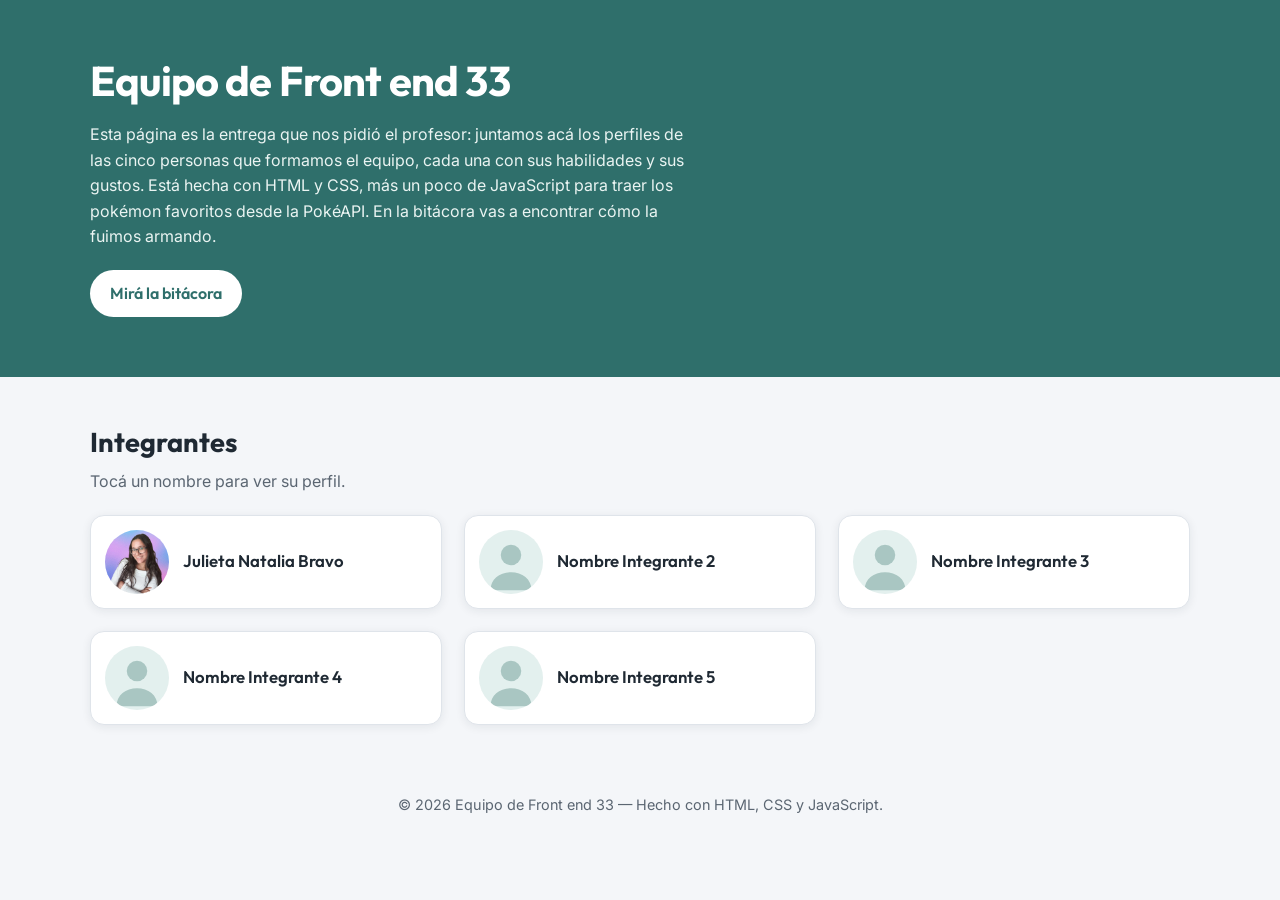
==== index.html @ 2c39d165 "feat init and julieta's profile" ====
<!DOCTYPE html>
<html lang="es-AR">
<head>
  <meta charset="UTF-8">
  <meta name="viewport" content="width=device-width, initial-scale=1">
  <title>Equipo de Front end 33 — Inicio</title>
  <meta name="description" content="Perfiles de los cinco integrantes del Equipo de Front end 33.">
  <link rel="preconnect" href="https://fonts.googleapis.com">
  <link rel="preconnect" href="https://fonts.gstatic.com" crossorigin>
  <link href="https://fonts.googleapis.com/css2?family=Inter:wght@400;500;600&family=Outfit:wght@600;700&display=swap" rel="stylesheet">
  <link rel="stylesheet" href="css/estilos.css">
</head>
<body>

  <header class="encabezado">
    <div class="contenedor">
      <h1 class="encabezado__equipo">Equipo de Front end 33</h1>
      <p class="encabezado__descripcion">
        Esta página es la entrega que nos pidió el profesor: juntamos acá los perfiles de
        las cinco personas que formamos el equipo, cada una con sus habilidades y sus gustos.
        Está hecha con HTML y CSS, más un poco de JavaScript para traer los pokémon
        favoritos desde la PokéAPI. En la bitácora vas a encontrar cómo la fuimos armando.
      </p>
      <a class="boton" href="bitacora.html">Mirá la bitácora</a>
    </div>
  </header>

  <main>
    <section class="seccion contenedor">
      <h2 class="seccion__titulo">Integrantes</h2>
      <p class="seccion__bajada">Tocá un nombre para ver su perfil.</p>

      <ul class="integrantes">
        <li class="integrante">
          <a class="integrante__enlace" href="perfiles/integrante-1.html">
            <span class="integrante__avatar integrante__avatar--juli" aria-hidden="true"></span>
            <span class="integrante__datos">
              <span class="integrante__nombre">Julieta Natalia Bravo</span>
            </span>
          </a>
        </li>

        <li class="integrante">
          <a class="integrante__enlace" href="perfiles/integrante-2.html">
            <span class="integrante__avatar" aria-hidden="true"></span>
            <span class="integrante__datos">
              <span class="integrante__nombre">Nombre Integrante 2</span>
            </span>
          </a>
        </li>

        <li class="integrante">
          <a class="integrante__enlace" href="perfiles/integrante-3.html">
            <span class="integrante__avatar" aria-hidden="true"></span>
            <span class="integrante__datos">
              <span class="integrante__nombre">Nombre Integrante 3</span>
            </span>
          </a>
        </li>

        <li class="integrante">
          <a class="integrante__enlace" href="perfiles/integrante-4.html">
            <span class="integrante__avatar" aria-hidden="true"></span>
            <span class="integrante__datos">
              <span class="integrante__nombre">Nombre Integrante 4</span>
            </span>
          </a>
        </li>

        <li class="integrante">
          <a class="integrante__enlace" href="perfiles/integrante-5.html">
            <span class="integrante__avatar" aria-hidden="true"></span>
            <span class="integrante__datos">
              <span class="integrante__nombre">Nombre Integrante 5</span>
            </span>
          </a>
        </li>
      </ul>
    </section>
  </main>

  <footer class="pie contenedor">
    <p>© 2026 Equipo de Front end 33 — Hecho con HTML, CSS y JavaScript.</p>
  </footer>

</body>
</html>
---- css/estilos.css ----
/* =========================================================
   Equipo — hoja de estilos única
   Mobile first + breakpoints en 400px, 900px y 1200px
   ========================================================= */

/* ---------- Reset mínimo ---------- */
*,
*::before,
*::after {
  box-sizing: border-box;
}

html {
  -webkit-text-size-adjust: 100%;
}

body,
h1,
h2,
h3,
p,
ul,
figure {
  margin: 0;
}

ul {
  padding: 0;
  list-style: none;
}

img {
  display: block;
  max-width: 100%;
  height: auto;
}

/* ---------- Variables ---------- */
:root {
  /* Tipografías de Google Fonts (se cargan desde el <head> de cada HTML).
     Si la fuente no llega a cargar, cae en las del sistema. */
  --fuente-titulos: "Outfit", "Segoe UI", "Helvetica Neue", Arial, sans-serif;
  --fuente-texto: "Inter", "Segoe UI", "Helvetica Neue", Arial, sans-serif;

  --color-fondo: #f4f6f9;
  --color-superficie: #ffffff;
  --color-texto: #1f2933;
  --color-suave: #5b6672;
  --color-acento: #2f6f6b;
  --color-acento-claro: #e3f0ee;
  --color-borde: #dfe4ea;

  --radio: 14px;
  --sombra: 0 2px 10px rgba(31, 41, 51, 0.08);
  --ancho-maximo: 1100px;
  --gutter: 16px;
}

/* ---------- Base ---------- */
body {
  font-family: var(--fuente-texto);
  background-color: var(--color-fondo);
  color: var(--color-texto);
  line-height: 1.6;
  /* Evita desbordes horizontales con palabras largas o URLs */
  overflow-wrap: break-word;
  word-break: break-word;
}

a {
  color: var(--color-acento);
}

/* Títulos y textos destacados usan la tipografía de display */
h1,
h2,
h3,
.encabezado__equipo,
.perfil__nombre,
.integrante__nombre,
.entrada__titulo,
.boton {
  font-family: var(--fuente-titulos);
}

/* ---------- Contenedor ---------- */
.contenedor {
  width: 100%;
  max-width: var(--ancho-maximo);
  margin-inline: auto;
  padding-inline: var(--gutter);
}

/* ---------- Encabezado ---------- */
.encabezado {
  background-color: var(--color-acento);
  color: #ffffff;
  padding-block: 32px 36px;
}

.encabezado__equipo {
  font-size: clamp(1.6rem, 6vw, 2.6rem);
  line-height: 1.2;
  letter-spacing: -0.02em;
}

.encabezado__descripcion {
  margin-top: 16px;
  max-width: 60ch;
  color: #eaf4f2;
}

/* ---------- Botones / enlaces destacados ---------- */
.boton {
  display: inline-block;
  margin-top: 20px;
  padding: 11px 20px;
  border-radius: 999px;
  background-color: #ffffff;
  color: var(--color-acento);
  font-weight: 600;
  text-decoration: none;
  /* No deja que el botón empuje el ancho de la página */
  max-width: 100%;
}

.boton:hover,
.boton:focus {
  background-color: var(--color-acento-claro);
}

.boton--secundario {
  background-color: transparent;
  border: 1px solid var(--color-borde);
  color: var(--color-acento);
}

.boton--secundario:hover,
.boton--secundario:focus {
  background-color: var(--color-acento-claro);
}

/* ---------- Secciones ---------- */
.seccion {
  padding-block: 32px;
}

.seccion__titulo {
  font-size: clamp(1.25rem, 4.5vw, 1.7rem);
  margin-bottom: 4px;
}

.seccion__bajada {
  color: var(--color-suave);
  margin-bottom: 20px;
  max-width: 60ch;
}

/* ---------- Grilla de integrantes ---------- */
.integrantes {
  display: grid;
  grid-template-columns: 1fr;
  gap: 14px;
}

.integrante {
  /* Clave para que el contenido no desborde la celda de la grilla */
  min-width: 0;
}

.integrante__enlace {
  display: flex;
  align-items: center;
  gap: 14px;
  min-width: 0;
  padding: 14px;
  background-color: var(--color-superficie);
  border: 1px solid var(--color-borde);
  border-radius: var(--radio);
  box-shadow: var(--sombra);
  text-decoration: none;
  color: inherit;
  transition: transform 0.15s ease, border-color 0.15s ease;
}

.integrante__enlace:hover,
.integrante__enlace:focus {
  border-color: var(--color-acento);
  transform: translateY(-2px);
}

.integrante__avatar {
  flex: 0 0 auto;
  width: 56px;
  height: 56px;
  border-radius: 50%;
  background-color: var(--color-acento-claro);
  background-image: url("data:image/svg+xml,%3Csvg xmlns='http://www.w3.org/2000/svg' viewBox='0 0 200 200'%3E%3Crect width='200' height='200' fill='%23e3f0ee'/%3E%3Ccircle cx='100' cy='78' r='32' fill='%23a9c6c2'/%3E%3Cpath d='M36 188c0-35 29-56 64-56s64 21 64 56z' fill='%23a9c6c2'/%3E%3C/svg%3E");
  background-size: cover;
  background-position: center;
}

/* Foto real de cada integrante en el listado del inicio.
   Para los demás, agregá un modificador igual con su imagen. */
.integrante__avatar--juli {
  background-image: url("../imgs/Juli.jpg");
}

.integrante__datos {
  min-width: 0;
}

.integrante__nombre {
  font-size: 1.05rem;
  font-weight: 600;
}

/* ---------- Tarjeta de perfil ---------- */
.perfil {
  display: grid;
  grid-template-columns: 1fr;
  gap: 20px;
  padding: 20px;
  background-color: var(--color-superficie);
  border: 1px solid var(--color-borde);
  border-radius: var(--radio);
  box-shadow: var(--sombra);
}

.perfil__foto {
  width: 100%;
  max-width: 260px;
  margin-inline: auto;
  aspect-ratio: 1 / 1;
  object-fit: cover;
  border-radius: var(--radio);
  background-color: var(--color-acento-claro);
}

/* Columna izquierda: foto + pokébola */
.perfil__columna {
  min-width: 0;
}

.perfil__info {
  min-width: 0;
}

/* ---------- Pokébola (PokéAPI) ---------- */
.pokemon {
  min-width: 0;
  margin-top: 18px;
  text-align: center;
}

.pokemon__intro {
  font-size: 0.85rem;
  color: var(--color-suave);
}

/* La pokébola está dibujada con CSS: no usa ninguna imagen */
.pokebola {
  display: block;
  width: 72px;
  height: 72px;
  margin: 10px auto 0;
  padding: 0;
  border: 3px solid var(--color-texto);
  border-radius: 50%;
  background-image: linear-gradient(
    to bottom,
    #e63946 0 calc(50% - 3px),
    var(--color-texto) calc(50% - 3px) calc(50% + 3px),
    #ffffff calc(50% + 3px) 100%
  );
  cursor: pointer;
  position: relative;
  transition: transform 0.15s ease;
}

.pokebola::after {
  content: "";
  position: absolute;
  top: 50%;
  left: 50%;
  width: 24px;
  height: 24px;
  margin: -12px 0 0 -12px;
  background-color: #ffffff;
  border: 3px solid var(--color-texto);
  border-radius: 50%;
}

.pokebola:hover,
.pokebola:focus-visible {
  transform: scale(1.08);
}

.pokebola:active {
  transform: scale(0.95);
}

.pokebola--cargando {
  animation: temblar 0.5s ease-in-out infinite;
}

@keyframes temblar {
  0%, 100% { transform: rotate(0deg); }
  25% { transform: rotate(-12deg); }
  75% { transform: rotate(12deg); }
}

/* Si la persona pidió menos animaciones, no la hacemos temblar */
@media (prefers-reduced-motion: reduce) {
  .pokebola,
  .pokebola--cargando,
  .pokemon__tarjeta--aparece {
    animation: none;
    transition: none;
  }
}

.pokemon__estado {
  margin-top: 10px;
  font-size: 0.85rem;
  color: var(--color-suave);
  /* line-height y min-height van atados a propósito: el alto reservado es
     exactamente un renglón, así el texto aparece sin empujar la tarjeta.
     Si cambiás uno, cambiá el otro. */
  line-height: 1.4;
  min-height: 1.4em;
}

.pokemon__lista {
  margin-top: 12px;
}

.pokemon__tarjeta {
  min-width: 0;
  padding: 10px;
  background-color: var(--color-fondo);
  border-radius: 10px;
}

.pokemon__tarjeta--aparece {
  animation: aparecer 0.3s ease-out;
}

@keyframes aparecer {
  from {
    opacity: 0;
    transform: scale(0.92);
  }
  to {
    opacity: 1;
    transform: none;
  }
}

.pokemon__imagen {
  width: 100%;
  max-width: 130px;
  /* Las ilustraciones son cuadradas: fijar la proporción evita que la
     tarjeta cambie de alto al pasar de un pokémon a otro */
  aspect-ratio: 1 / 1;
  height: auto;
  object-fit: contain;
  margin-inline: auto;
}

.pokemon__nombre {
  display: block;
  font-size: 0.85rem;
  font-weight: 600;
}

/* Texto que solo leen los lectores de pantalla */
.solo-lectores {
  position: absolute;
  width: 1px;
  height: 1px;
  padding: 0;
  margin: -1px;
  overflow: hidden;
  clip: rect(0 0 0 0);
  white-space: nowrap;
  border: 0;
}

.perfil__nombre {
  font-size: clamp(1.4rem, 5.5vw, 2rem);
  line-height: 1.2;
  margin-bottom: 16px;
}

.datos {
  display: grid;
  grid-template-columns: 1fr;
  gap: 10px;
  margin-bottom: 18px;
}

.dato {
  min-width: 0;
  padding: 12px 14px;
  background-color: var(--color-fondo);
  border-radius: 10px;
}

.dato__etiqueta {
  display: block;
  font-size: 0.75rem;
  text-transform: uppercase;
  letter-spacing: 0.08em;
  color: var(--color-suave);
}

.dato__valor {
  font-size: 1.05rem;
  font-weight: 600;
}

/* ---------- Bloques del perfil (habilidades y favoritos) ---------- */
.bloque {
  min-width: 0;
  margin-top: 22px;
}

.bloque__titulo {
  font-size: 0.8rem;
  text-transform: uppercase;
  letter-spacing: 0.08em;
  color: var(--color-suave);
  margin-bottom: 10px;
}

/* Habilidades: chips que se acomodan solos y bajan de renglón */
.habilidades {
  display: flex;
  flex-wrap: wrap;
  gap: 8px;
}

.habilidad {
  /* max-width evita que una habilidad de nombre largo desborde */
  max-width: 100%;
  padding: 6px 14px;
  background-color: var(--color-acento-claro);
  color: var(--color-acento);
  border-radius: 999px;
  font-size: 0.9rem;
  font-weight: 600;
}

/* Favoritos: dos listas que conviven en una grilla */
.favoritos {
  display: grid;
  grid-template-columns: 1fr;
  gap: 22px;
}

.lista-favoritos {
  display: grid;
  gap: 8px;
  counter-reset: favorito;
}

.favorito {
  display: flex;
  align-items: baseline;
  gap: 10px;
  min-width: 0;
  padding: 10px 14px;
  background-color: var(--color-fondo);
  border-radius: 10px;
}

.favorito::before {
  counter-increment: favorito;
  content: counter(favorito);
  flex: 0 0 auto;
  font-size: 0.8rem;
  font-weight: 700;
  color: var(--color-acento);
}

.favorito__titulo {
  min-width: 0;
  font-weight: 600;
}

.favorito__dato {
  display: block;
  font-size: 0.85rem;
  font-weight: 400;
  color: var(--color-suave);
}

/* ---------- Navegación de vuelta ---------- */
.volver {
  display: inline-block;
  margin-bottom: 20px;
  color: #ffffff;
  text-decoration: none;
  font-size: 0.95rem;
}

.volver:hover,
.volver:focus {
  text-decoration: underline;
}

/* ---------- Bitácora ---------- */
.entradas {
  display: grid;
  grid-template-columns: 1fr;
  gap: 14px;
}

.entrada {
  min-width: 0;
  padding: 18px;
  background-color: var(--color-superficie);
  border: 1px solid var(--color-borde);
  border-left: 4px solid var(--color-acento);
  border-radius: var(--radio);
  box-shadow: var(--sombra);
}

.entrada__fecha {
  font-size: 0.8rem;
  text-transform: uppercase;
  letter-spacing: 0.08em;
  color: var(--color-suave);
}

.entrada__titulo {
  font-size: 1.1rem;
  margin-block: 4px 6px;
}

/* ---------- Pie ---------- */
.pie {
  padding-block: 24px 32px;
  color: var(--color-suave);
  font-size: 0.9rem;
  text-align: center;
}

/* =========================================================
   Breakpoint 1 — 400px (celulares grandes)
   ========================================================= */
@media (min-width: 400px) {
  :root {
    --gutter: 20px;
  }

  .encabezado {
    padding-block: 40px 44px;
  }

  .integrante__avatar {
    width: 64px;
    height: 64px;
  }

  .datos {
    grid-template-columns: repeat(2, minmax(0, 1fr));
  }
}

/* =========================================================
   Breakpoint 2 — 900px (tablets / notebooks chicas)
   ========================================================= */
@media (min-width: 900px) {
  :root {
    --gutter: 32px;
  }

  .encabezado {
    padding-block: 56px 60px;
  }

  .seccion {
    padding-block: 44px;
  }

  .integrantes {
    grid-template-columns: repeat(2, minmax(0, 1fr));
    gap: 18px;
  }

  .perfil {
    grid-template-columns: 260px minmax(0, 1fr);
    align-items: start;
    gap: 28px;
    padding: 28px;
  }

  .perfil__foto {
    margin-inline: 0;
  }

  .datos {
    grid-template-columns: repeat(3, minmax(0, 1fr));
  }

  .entradas {
    grid-template-columns: repeat(2, minmax(0, 1fr));
  }

  .favoritos {
    grid-template-columns: repeat(2, minmax(0, 1fr));
    gap: 26px;
  }
}

/* =========================================================
   Breakpoint 3 — 1200px (escritorio)
   ========================================================= */
@media (min-width: 1200px) {
  :root {
    --ancho-maximo: 1180px;
    --gutter: 40px;
  }

  .integrantes {
    grid-template-columns: repeat(3, minmax(0, 1fr));
    gap: 22px;
  }

  .perfil {
    grid-template-columns: 320px minmax(0, 1fr);
    gap: 36px;
    padding: 36px;
  }

  .perfil__foto {
    max-width: 320px;
  }

  .entradas {
    grid-template-columns: repeat(3, minmax(0, 1fr));
  }
}
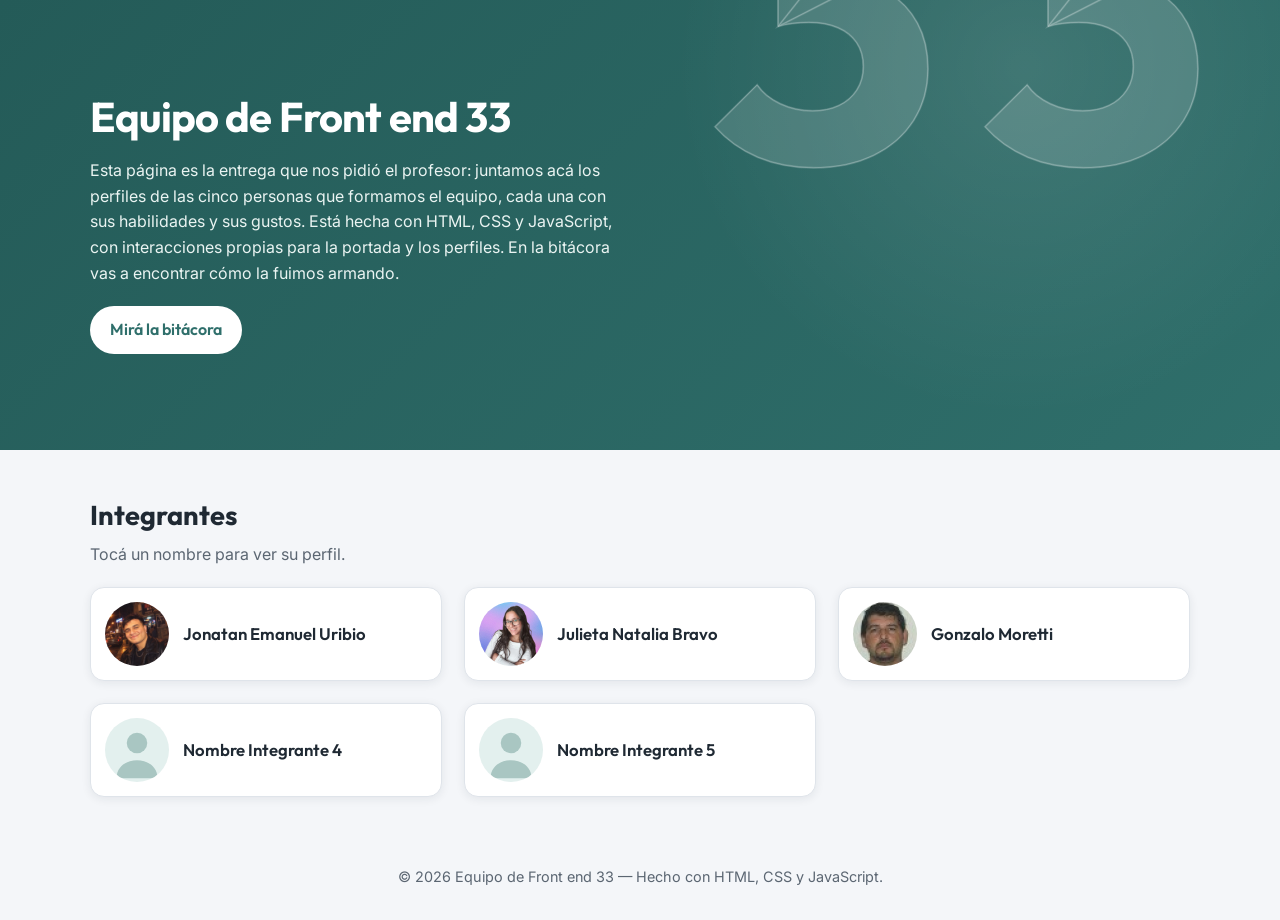
==== commit 2057fe83: "Integra perfil de Jonatan" ====
--- a/index.html
+++ b/index.html
@@ -9,17 +9,32 @@
   <link rel="preconnect" href="https://fonts.gstatic.com" crossorigin>
   <link href="https://fonts.googleapis.com/css2?family=Inter:wght@400;500;600&family=Outfit:wght@600;700&display=swap" rel="stylesheet">
   <link rel="stylesheet" href="css/estilos.css">
+  <script src="js/portada.js" defer></script>
 </head>
 <body>
 
-  <header class="encabezado">
-    <div class="contenedor">
+  <header class="encabezado encabezado--inicio">
+    <button class="numero33" type="button" aria-label="Animar el número 33" aria-describedby="numero33-estado">
+      <span class="numero33__digito numero33__digito--izquierdo" aria-hidden="true">
+        <span class="numero33__capa numero33__capa--fondo">3</span>
+        <span class="numero33__capa numero33__capa--medio">3</span>
+        <span class="numero33__capa numero33__capa--frente">3</span>
+      </span>
+      <span class="numero33__digito numero33__digito--derecho" aria-hidden="true">
+        <span class="numero33__capa numero33__capa--fondo">3</span>
+        <span class="numero33__capa numero33__capa--medio">3</span>
+        <span class="numero33__capa numero33__capa--frente">3</span>
+      </span>
+    </button>
+    <p class="solo-lectores" id="numero33-estado" role="status"></p>
+
+    <div class="contenedor encabezado__contenido">
       <h1 class="encabezado__equipo">Equipo de Front end 33</h1>
       <p class="encabezado__descripcion">
         Esta página es la entrega que nos pidió el profesor: juntamos acá los perfiles de
         las cinco personas que formamos el equipo, cada una con sus habilidades y sus gustos.
-        Está hecha con HTML y CSS, más un poco de JavaScript para traer los pokémon
-        favoritos desde la PokéAPI. En la bitácora vas a encontrar cómo la fuimos armando.
+        Está hecha con HTML, CSS y JavaScript, con interacciones propias para la portada y
+        los perfiles. En la bitácora vas a encontrar cómo la fuimos armando.
       </p>
       <a class="boton" href="bitacora.html">Mirá la bitácora</a>
     </div>
@@ -33,6 +48,15 @@
       <ul class="integrantes">
         <li class="integrante">
           <a class="integrante__enlace" href="perfiles/integrante-1.html">
+            <span class="integrante__avatar integrante__avatar--jonatan" aria-hidden="true"></span>
+            <span class="integrante__datos">
+              <span class="integrante__nombre">Jonatan Emanuel Uribio</span>
+            </span>
+          </a>
+        </li>
+
+        <li class="integrante">
+          <a class="integrante__enlace" href="perfiles/integrante-2.html">
             <span class="integrante__avatar integrante__avatar--juli" aria-hidden="true"></span>
             <span class="integrante__datos">
               <span class="integrante__nombre">Julieta Natalia Bravo</span>
@@ -41,19 +65,10 @@
         </li>
 
         <li class="integrante">
-          <a class="integrante__enlace" href="perfiles/integrante-2.html">
-            <span class="integrante__avatar" aria-hidden="true"></span>
+          <a class="integrante__enlace" href="perfiles/integrante-3.html">
+            <span class="integrante__avatar integrante__avatar--gonzalo" aria-hidden="true"></span>
             <span class="integrante__datos">
-              <span class="integrante__nombre">Nombre Integrante 2</span>
-            </span>
-          </a>
-        </li>
-
-        <li class="integrante">
-          <a class="integrante__enlace" href="perfiles/integrante-3.html">
-            <span class="integrante__avatar" aria-hidden="true"></span>
-            <span class="integrante__datos">
-              <span class="integrante__nombre">Nombre Integrante 3</span>
+              <span class="integrante__nombre">Gonzalo Moretti</span>
             </span>
           </a>
         </li>
--- a/css/estilos.css
+++ b/css/estilos.css
@@ -96,6 +96,86 @@
   background-color: var(--color-acento);
   color: #ffffff;
   padding-block: 32px 36px;
+}
+
+.encabezado--inicio {
+  position: relative;
+  isolation: isolate;
+  min-height: 390px;
+  overflow: hidden;
+  display: grid;
+  align-items: center;
+  background:
+    radial-gradient(circle at 80% 15%, rgb(255 255 255 / 10%), transparent 32%),
+    linear-gradient(135deg, #245b58, var(--color-acento));
+}
+
+.encabezado__contenido {
+  position: relative;
+  z-index: 2;
+}
+
+.numero33 {
+  position: absolute;
+  z-index: 1;
+  top: 50%;
+  right: -34px;
+  display: flex;
+  width: min(72vw, 540px);
+  height: min(68vw, 430px);
+  padding: 0;
+  border: 0;
+  background: transparent;
+  color: inherit;
+  cursor: pointer;
+  transform: translateY(-50%);
+  opacity: 0.72;
+}
+
+.numero33:focus-visible {
+  outline: 3px solid #ffffff;
+  outline-offset: -8px;
+  border-radius: 24px;
+}
+
+.numero33__digito {
+  position: relative;
+  flex: 1;
+  transition: transform 0.45s cubic-bezier(.2, .8, .2, 1);
+}
+
+.numero33__capa {
+  position: absolute;
+  inset: 50% auto auto 50%;
+  font-family: var(--fuente-titulos);
+  font-size: clamp(13rem, 45vw, 26rem);
+  font-weight: 700;
+  line-height: 0.72;
+  translate: -50% -50%;
+  transition: transform 0.18s ease-out;
+  user-select: none;
+}
+
+.numero33__capa--fondo {
+  color: transparent;
+  -webkit-text-stroke: 2px rgb(255 255 255 / 18%);
+}
+
+.numero33__capa--medio {
+  color: rgb(255 255 255 / 8%);
+  -webkit-text-stroke: 1px rgb(255 255 255 / 24%);
+}
+
+.numero33__capa--frente {
+  color: rgb(255 255 255 / 9%);
+}
+
+.numero33--activo .numero33__digito--izquierdo {
+  transform: translateX(-12px) rotate(-4deg) scale(1.04);
+}
+
+.numero33--activo .numero33__digito--derecho {
+  transform: translateX(12px) rotate(4deg) scale(1.04);
 }
 
 .encabezado__equipo {
@@ -206,6 +286,14 @@
   background-image: url("../imgs/Juli.jpg");
 }
 
+.integrante__avatar--jonatan {
+  background-image: url("../imgs/Jonatan.jpeg");
+}
+
+.integrante__avatar--gonzalo {
+  background-image: url("../imgs/Gonzalo.jpg");
+}
+
 .integrante__datos {
   min-width: 0;
 }
@@ -235,6 +323,153 @@
   object-fit: cover;
   border-radius: var(--radio);
   background-color: var(--color-acento-claro);
+}
+
+.perfil__foto--avatar {
+  display: grid;
+  place-items: center;
+  background: linear-gradient(135deg, #2f6f6b, #183f52);
+  color: #fff;
+  font-family: "Outfit", sans-serif;
+  font-size: clamp(4rem, 15vw, 7rem);
+  font-weight: 700;
+}
+
+/* ---------- Carta interactiva de Jonatan ---------- */
+.kuriboh {
+  margin-top: 1.5rem;
+  text-align: center;
+}
+
+.kuriboh__titulo {
+  margin: 0 0 0.75rem;
+  font-size: 1rem;
+}
+
+.kuriboh__carta {
+  position: relative;
+  width: 180px;
+  aspect-ratio: 240 / 350;
+  padding: 0;
+  border: 0;
+  border-radius: 10px;
+  background: transparent;
+  cursor: pointer;
+  perspective: 900px;
+}
+
+.kuriboh__cara {
+  position: absolute;
+  inset: 0;
+  display: grid;
+  place-items: center;
+  overflow: hidden;
+  border: 7px solid #20130d;
+  border-radius: 10px;
+  backface-visibility: hidden;
+  box-shadow: 0 9px 22px rgb(31 41 51 / 24%);
+  transition: transform 0.65s ease;
+}
+
+.kuriboh__dorso {
+  background: repeating-radial-gradient(ellipse at center, #f29136 0 5px, #6b291f 8px 14px, #1d1110 17px 23px);
+  color: #fff;
+  font-family: "Outfit", sans-serif;
+  font-weight: 700;
+  text-shadow: 0 2px 4px #000;
+}
+
+.kuriboh__frente {
+  transform: rotateY(180deg);
+  background: #c79552;
+}
+
+.kuriboh__carta--invocada .kuriboh__dorso {
+  transform: rotateY(180deg);
+}
+
+.kuriboh__carta--invocada .kuriboh__frente {
+  transform: rotateY(360deg);
+}
+
+.kuriboh__imagen {
+  width: 100%;
+  height: 100%;
+  object-fit: cover;
+}
+
+.kuriboh__alternativa {
+  position: absolute;
+  font-family: "Outfit", sans-serif;
+  font-size: 1.4rem;
+  font-weight: 700;
+}
+
+.kuriboh__imagen[src] + .kuriboh__alternativa {
+  display: none;
+}
+
+.kuriboh__ayuda,
+.kuriboh__estado {
+  min-height: 1.4em;
+  margin: 0.6rem 0 0;
+  color: var(--color-suave);
+  font-size: 0.9rem;
+}
+
+/* ---------- Frases de Gonzalo ---------- */
+.frases {
+  margin-top: 18px;
+  padding: 18px;
+  border: 1px solid var(--color-borde);
+  border-radius: var(--radio);
+  background: linear-gradient(145deg, #ffffff, var(--color-acento-claro));
+  text-align: center;
+}
+
+.frases__titulo {
+  margin-bottom: 10px;
+  font-size: 1rem;
+}
+
+.frases__texto {
+  min-height: 3.2em;
+  margin: 0;
+  color: var(--color-acento);
+  font-style: italic;
+  font-weight: 600;
+}
+
+.frases__texto--visible {
+  animation: aparecer-frase 0.45s ease both;
+}
+
+.frases__boton {
+  border: 0;
+  background-color: var(--color-acento);
+  color: #ffffff;
+  cursor: pointer;
+}
+
+.frases__boton:hover,
+.frases__boton:focus-visible {
+  background-color: #245b58;
+}
+
+@keyframes aparecer-frase {
+  from {
+    opacity: 0;
+    transform: translateY(8px);
+  }
+  to {
+    opacity: 1;
+    transform: translateY(0);
+  }
+}
+
+.kuriboh__estado {
+  color: var(--color-acento);
+  font-weight: 600;
 }
 
 /* Columna izquierda: foto + pokébola */
@@ -559,6 +794,10 @@
     padding-block: 40px 44px;
   }
 
+  .encabezado--inicio {
+    min-height: 410px;
+  }
+
   .integrante__avatar {
     width: 64px;
     height: 64px;
@@ -573,6 +812,15 @@
    Breakpoint 2 — 900px (tablets / notebooks chicas)
    ========================================================= */
 @media (min-width: 900px) {
+
+  .numero33 {
+    right: max(2vw, calc((100vw - var(--ancho-maximo)) / 2));
+    opacity: 0.9;
+  }
+
+  .encabezado--inicio .encabezado__descripcion {
+    max-width: 54ch;
+  }
   :root {
     --gutter: 32px;
   }
@@ -619,6 +867,10 @@
    Breakpoint 3 — 1200px (escritorio)
    ========================================================= */
 @media (min-width: 1200px) {
+
+  .encabezado--inicio {
+    min-height: 450px;
+  }
   :root {
     --ancho-maximo: 1180px;
     --gutter: 40px;
@@ -643,3 +895,14 @@
     grid-template-columns: repeat(3, minmax(0, 1fr));
   }
 }
+
+@media (prefers-reduced-motion: reduce) {
+  .numero33__capa,
+  .numero33__digito {
+    transition: none;
+  }
+
+  .frases__texto--visible {
+    animation: none;
+  }
+}
